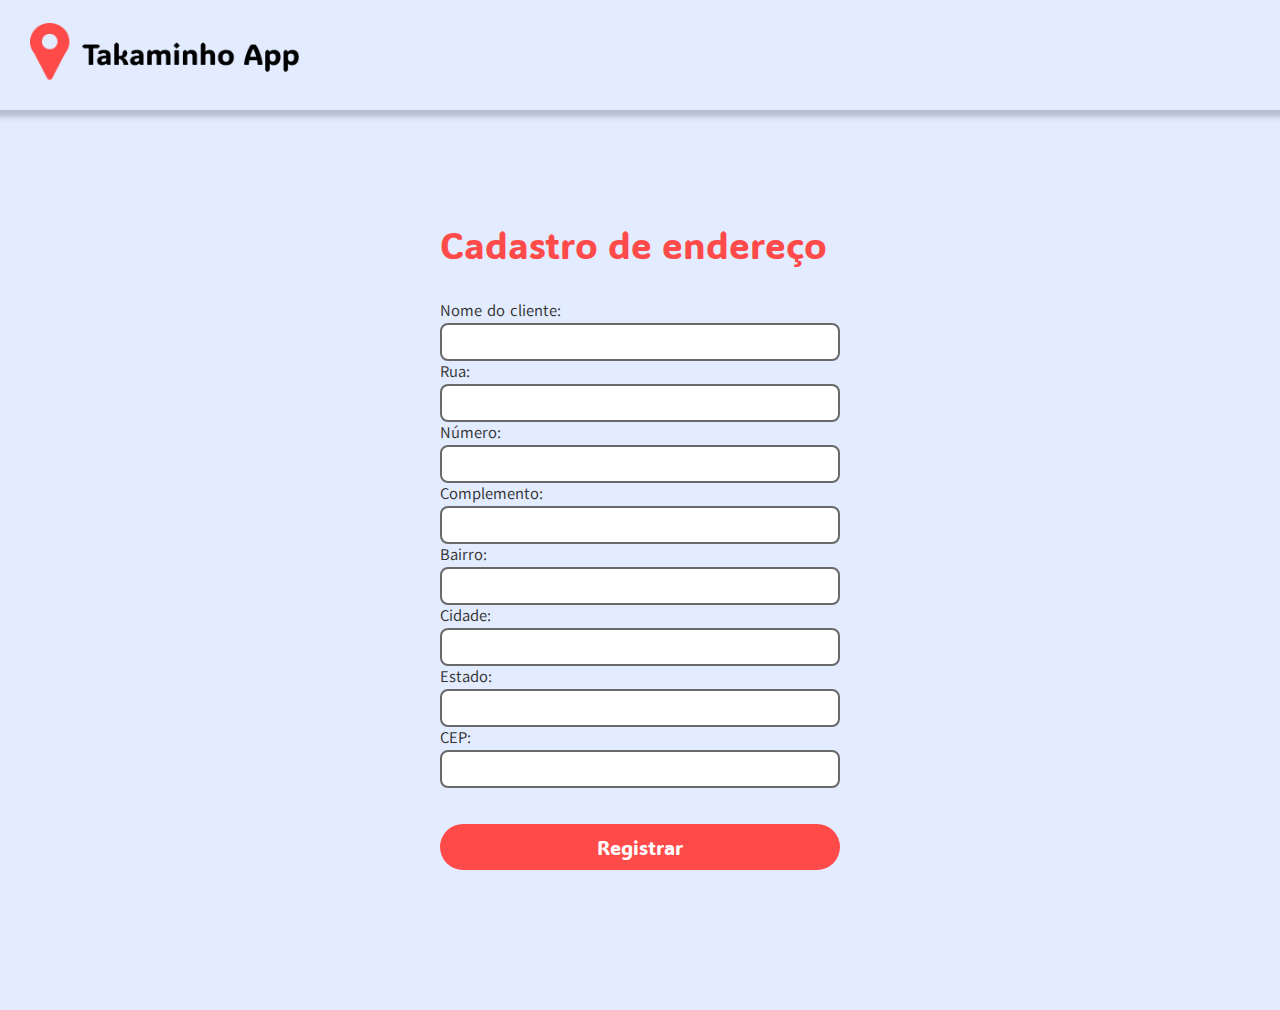
==== cadastro.html @ 71369462 "Página de cadastro implementada" ====
<!DOCTYPE html>
<html lang="en">
    <head>
        <meta charset="UTF-8">
        <meta name="viewport" content="width=device-width, initial-scale=1.0">
        <link rel="stylesheet" href="styles.css">
        <link rel="stylesheet" href="cadastro.css">
        <link rel="icon" href="images/favicon.ico" type="image/x-icon">
        <link rel="icon" href="images/favicon.png" type="image/png">
        <title>Takaminho App</title>
    </head>

    <body>
        
        <div class="navigation-bar">
            <div class="logotipo">
            <a href="index.html">
                <img src="images/logotipo.png" alt="Logotipo Takaminho App">
            </a>
            </div>
        </div>
    
        <div class="container">
            <div class="formulario">
                <h2>Cadastro de endereço</h2>
                <form action="/cadastrar-endereco" method="POST">
                    <label for="nome">Nome do cliente:</label>
                    <input type="text" id="nome" name="nome" required>
            
                    <label for="rua">Rua:</label>
                    <input type="text" id="rua" name="rua" required>
            
                    <label for="numero">Número:</label>
                    <input type="number" id="numero" name="numero" required>
            
                    <label for="complemento">Complemento:</label>
                    <input type="text" id="complemento" name="complemento" required>
            
                    <label for="bairro">Bairro:</label>
                    <input type="text" id="bairro" name="bairro" required>
            
                    <label for="cidade">Cidade:</label>
                    <input type="text" id="cidade" name="cidade" required>
            
                    <label for="estado">Estado:</label>
                    <input type="text" id="estado" name="estado" required>
            
                    <label for="cep">CEP:</label>
                    <input type="text" id="cep" name="cep" required><br><br>
            
                    <button class="button-app" type="submit">Registrar</button>
                    <h2></h2>
                </form>
            </div>
        </div>
 
        <script>
            var botoes = document.getElementsByClassName('button-app')
            for (let i = 0; i < botoes.length; i++) {
                botoes[i].addEventListener('click', () => {
                window.location.href = "routes.html";
                });
            }
        </script>
    </body>
  </html>
---- styles.css ----
/* Fontes */
@import url('https://fonts.googleapis.com/css2?family=ADLaM+Display&display=swap');
@import url('https://fonts.googleapis.com/css2?family=Akatab:wght@400;700&display=swap');

/* Variáveis */
:root {
  /* Fontes */
  --fonte-titulo: "ADLaM Display", system-ui;
  --fonte-paragrafo: "Akatab", sans-serif;
  --fonte-tamanho-botao: 20px;

  /* Cores */
  --cor-azul: #E3ECFF;
  --cor-vermelha: #FF4A4A;
  --cor-branca: #ffffff;
  --cor-creditos: #336AEA;

  /* Dispositivos móveis */
  @media screen and (max-width: 520px) {
    /* Fontes */
    --fonte-tamanho-botao: 16px;
  }
  
}

/* Geral */
body {
  margin: 0;
  padding: 0;
}

h1 {
  margin: 0;
  font-family: var(--fonte-titulo);
  color: var(--cor-vermelha);
  font-size: 64px;
  font-weight: 300;
}

p {
  font-family: var(--fonte-paragrafo);
  font-size: 24px;
}

.hidden {
  display: none;
}

/* Estilo da Landing Page */

.navigation-bar {
  position: fixed;
  width: 100%;
  height: 110px;
  background-color: var(--cor-azul);
  box-shadow: 0 4px 5px 3px rgba(0, 0, 0, 0.2);
  display: flex;
  justify-content: space-between;
  align-items: center;
}

.logotipo img {
  width: 270px;
  margin-left: 30px;
}

.button-app {
  background-color: var(--cor-vermelha);
  border: none;
  cursor: pointer;
  padding: 12px 30px;
  border-radius: 25px;
  text-align: center;
  color: var(--cor-branca);
  font-family: var(--fonte-titulo);
  font-size: var(--fonte-tamanho-botao);
}

.navigation-bar > .button-app {
  margin-right: 30px;
}

.banner {
  padding: 110px 50px 0px;
  height: 660px;
  background-color: var(--cor-azul);
  display: flex;
  justify-content: space-around;
  align-items: center;
}

.conteudo-esquerdo {
  width: 800px;
}

.conteudo-esquerdo > p {
  margin: 30px 0;
}

.ilustracao-direita img {
  width: 600px;
}

.ilustracao-direita > p {
  text-align: right;
}

.creditos {
  font-weight: bold;
  color: var(--cor-creditos);
}

/* Landing Page para dispositivos móveis */
@media screen and (max-width: 1200px) {
  h1 {
    font-size: 40px;
  }

  p {
    font-size: 16px;
  }

  .conteudo-esquerdo {
    width: 350px;
  }

  .ilustracao-direita img {
    width: 100%;
  }
}

@media screen and (max-width: 768px) {
  .logotipo img {
    width: 200px;
    margin-left: 20px;
  }
  
  .navigation-bar > .button-app {
    padding: 10px 20px;
    margin-right: 20px;
  }

  .banner {
    flex-direction: column;
  }

  .conteudo-esquerdo {
    padding-top: 30px;
  }

  .ilustracao-direita {
    width: 400px;
  }
}

/* Página de Rotas */
#route-page {
  padding: 20px;
}

#addresses {
  list-style-type: none;
  padding: 0;
}

#addresses li {
  padding: 5px 0;
}

#map-placeholder {
  margin: 20px 0;
  height: 200px;
  background-color: lightgray;
  text-align: center;
  line-height: 200px;
  font-weight: bold;
  color: #555;
}

/* Modal */
.modal {
  position: fixed;
  top: 0;
  left: 0;
  width: 100%;
  height: 100%;
  background-color: rgba(0, 0, 0, 0.5);
  display: flex;
  justify-content: center;
  align-items: center;
}

.modal-content {
  background: white;
  padding: 20px;
  border-radius: 10px;
  text-align: center;
  width: 300px;
}

.modal.hidden {
  display: none;
}

.modal button {
  margin: 5px;
}
---- cadastro.css ----
/* Página de cadastro de endereços */

/* Fonte página de cadastro de endereços */
h2 {
    margin: 2;
    font-family: var(--fonte-titulo);
    color: var(--cor-vermelha);
    font-size: 37px;
    font-weight: 280;
  }
  
  /* Container geral */
  .container {
    padding: 110px 5px 0px;
    height: 100vh;
    background-color: var(--cor-azul);
    display: flex;
    justify-content: space-around;
    align-items: center;
  }
  
  /* Estilo do formulário */
  .formulario {
    flex: 1;
    max-width: 400px;
  }
  
  form {
    display: flex;
    flex-direction: column;
    gap: 0px;
  }
  
  form label {
    margin-bottom: 1px;
  }
  
  form input {
    margin-bottom: 0px;
    border-radius: 8px; 
    border: 2px solid #696969;
    padding: 8px;
    font-size: 16px;
  }
  
  button.button-app {
    padding: 10px;
    background-color: var(--cor-vermelha);
    color: var(--cor-branca);
    font-size: var(--fonte-tamanho-botao);
    border: none;
    cursor: pointer;
  }
  
  button.button-app:hover {
    background-color: #FF2A2A;
  }
  
  /* Estilo da caixa de endereços */
  .caixa-enderecos {
    flex: 1;
    height: 650px;
    max-width: 400px;
    border: 2px solid #FF4A4A;
    border-radius: 8px; 
    padding: 20px;
    background-color: #f9f9f9;
  }
  
  .caixa-enderecos ul {
    list-style-type: none;
    padding: 0;
    margin: 0;
  }
  
  .caixa-enderecos li {
    margin-bottom: 10px;
    font-size: 18px;
    color: #000000;
  }

  label {
    font-family: var(--fonte-paragrafo);
    font-size: 16px;
    color: #333;
  }
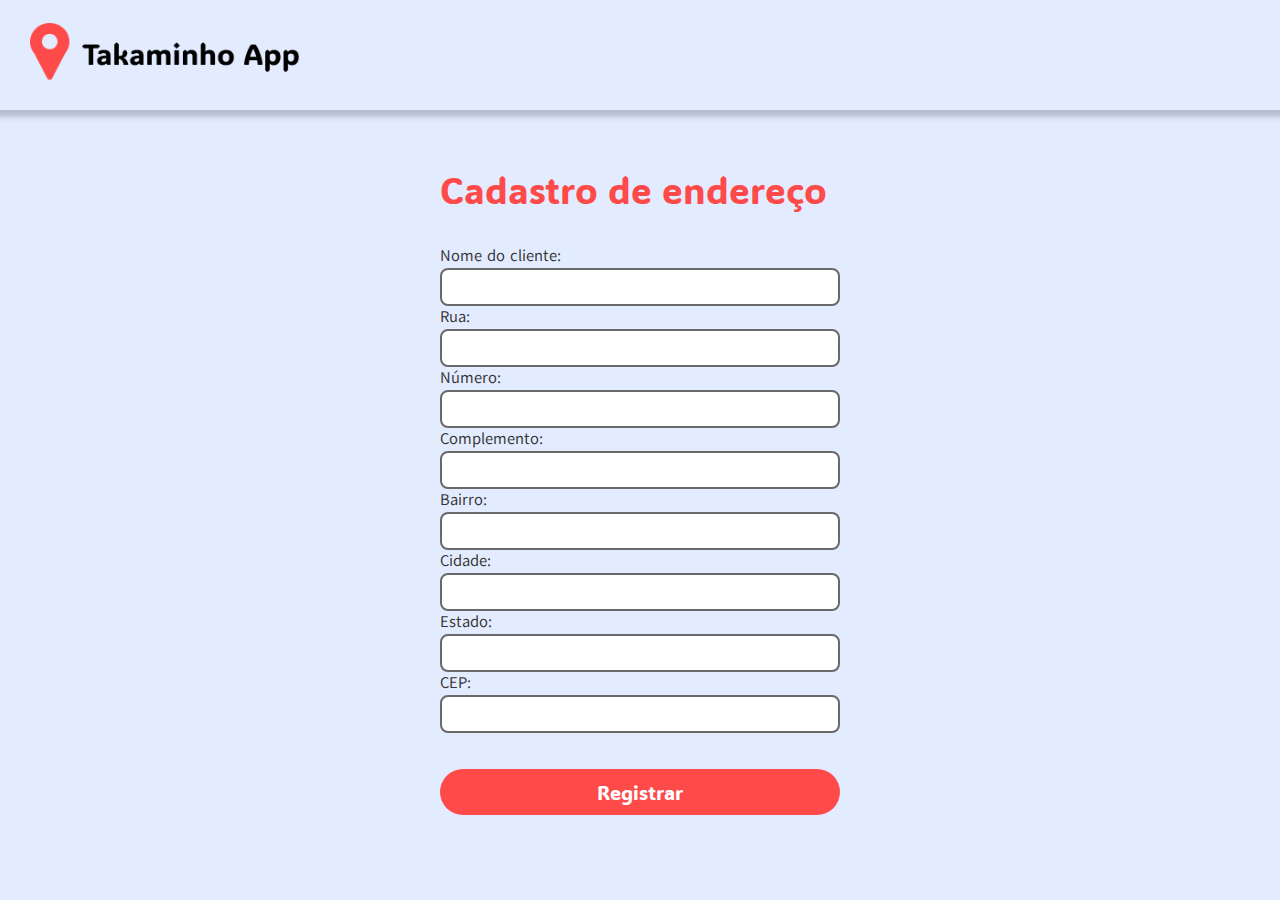
==== commit 1ac67519: "Novos endereços aparecem na página de endereços cadastrados" ====
--- a/cadastro.html
+++ b/cadastro.html
@@ -23,7 +23,7 @@
         <div class="container">
             <div class="formulario">
                 <h2>Cadastro de endereço</h2>
-                <form action="/cadastrar-endereco" method="POST">
+                <form id="NovoEndereco">
                     <label for="nome">Nome do cliente:</label>
                     <input type="text" id="nome" name="nome" required>
             
@@ -55,13 +55,36 @@
         </div>
  
         <script>
-            var botoes = document.getElementsByClassName('button-app')
-            for (let i = 0; i < botoes.length; i++) {
-                botoes[i].addEventListener('click', () => {
-                window.location.href = "routes.html";
-                });
-            }
+            const form = document.getElementById("NovoEndereco");
+            form.addEventListener("submit", function (event) {
+                event.preventDefault();
+        
+                // Captura os valores do formulário
+                const enderecoNome = document.getElementById("nome").value;
+                const enderecoRua = document.getElementById("rua").value;
+                const enderecoNum = document.getElementById("numero").value;
+                const enderecoComp = document.getElementById("complemento").value;
+                const enderecoBairro = document.getElementById("bairro").value;
+                const enderecoCidade = document.getElementById("cidade").value;
+                const enderecoEstado = document.getElementById("estado").value;
+                const enderecoCep = document.getElementById("cep").value;
+        
+                // Cria uma linha CSV
+                const linhaCSV = `"${enderecoNome}","${enderecoRua}","${enderecoNum}","${enderecoComp}","${enderecoBairro}","${enderecoCidade}","${enderecoEstado}","${enderecoCep}"\n`;
+        
+                // Cabeçalho do CSV (se for o primeiro download)
+                const cabecalhoCSV = `"Nome","Rua","Número","Complemento","Bairro","Cidade","Estado","CEP"\n`;
+        
+                // Verifica se já há dados salvos no armazenamento local
+                const dadosExistentes = localStorage.getItem("enderecosCSV") || cabecalhoCSV;
+        
+                // Adiciona a nova linha aos dados existentes
+                const novosDadosCSV = dadosExistentes + linhaCSV;
+        
+                // Atualiza o armazenamento local
+                localStorage.setItem("enderecosCSV", novosDadosCSV);
+            });
         </script>
     </body>
-  </html>
+</html>
  --- a/cadastro.css
+++ b/cadastro.css
@@ -12,7 +12,7 @@
   /* Container geral */
   .container {
     padding: 110px 5px 0px;
-    height: 100vh;
+    height: calc(100vh - 110px);
     background-color: var(--cor-azul);
     display: flex;
     justify-content: space-around;
@@ -21,6 +21,7 @@
   
   /* Estilo do formulário */
   .formulario {
+    padding: 20px;
     flex: 1;
     max-width: 400px;
   }
@@ -60,7 +61,7 @@
   .caixa-enderecos {
     flex: 1;
     height: 650px;
-    max-width: 400px;
+    max-width: 900px;
     border: 2px solid #FF4A4A;
     border-radius: 8px; 
     padding: 20px;
